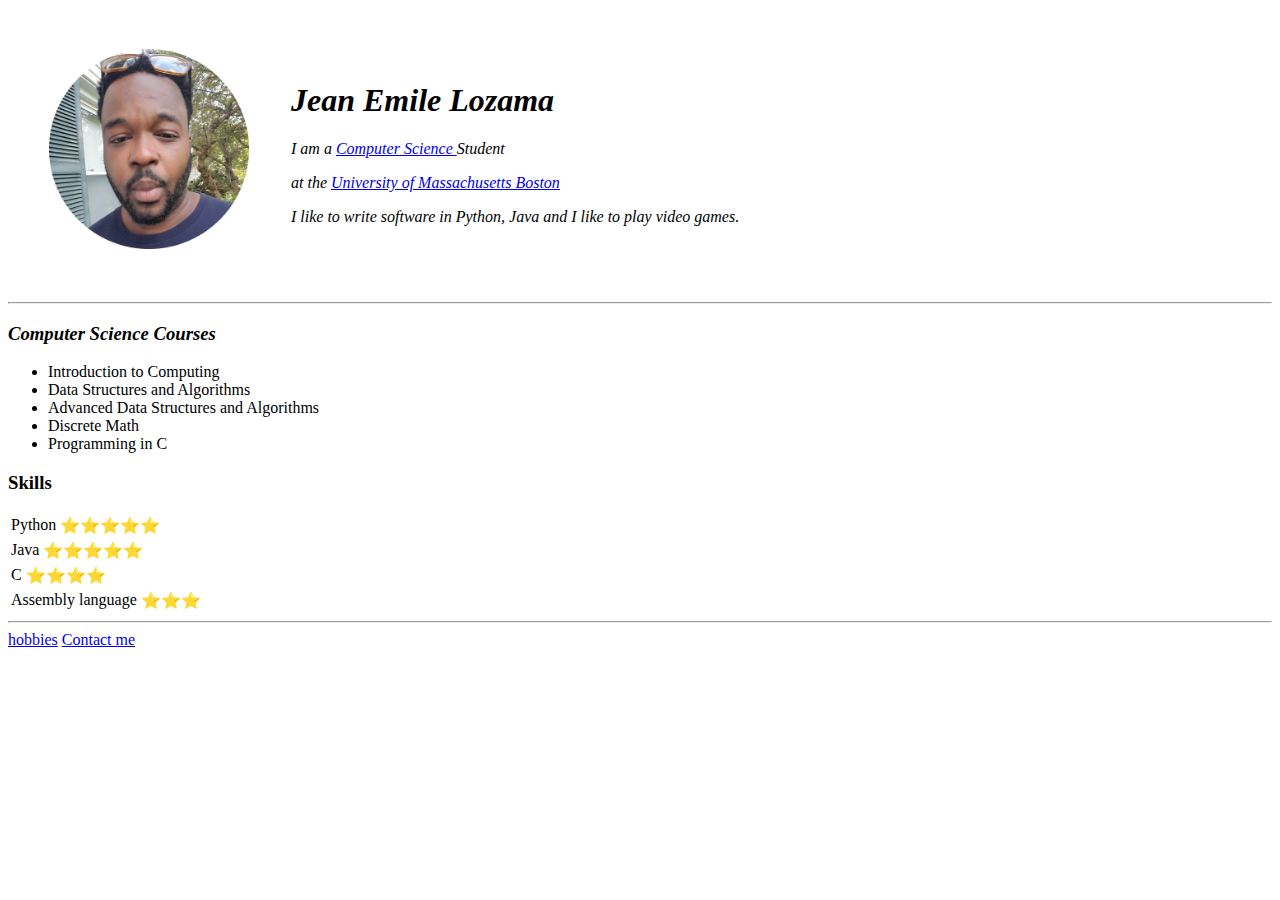
==== index.html @ f1a8966c "Add files via upload" ====
<!DOCTYPE html>
<html lang="en" dir="ltr">

<head>
  <meta charset="utf-8">
  <title>Jean Emile's personal Site</title>
</head>

<body bgcolor="">

</body>
<table cellspacing=40>
  <td><img height="200" src="images/Emile.png" alt="Emile profile pic"></td>
  <td>
    <h1><em>Jean Emile Lozama</em></h1>
    <p><em>I am a <a href="https://www.umb.edu">Computer Science </a> Student</em> </p>
    <p><em> at the <a href="https://www.umb.edu">University of Massachusetts Boston</a></em></p>
    <p><em>I like to write software in Python, Java and I like to play video games.</em></p>
  </td>
</table>


<hr>
<h3><strong><em>Computer Science Courses</em></strong></h3>
<ul>
  <li>Introduction to Computing</li>
  <li>Data Structures and Algorithms</li>
  <li>Advanced Data Structures and Algorithms</li>
  <li>Discrete Math</li>
  <li>Programming in C</li>
</ul>



<table cellspacing="2">
  <tr >
    <h3>Skills</h3>
    <td>Python</td>
    <td c>⭐️⭐️⭐️⭐️⭐️</td>
  </tr>
</table>
<table cellspacing="2">
  <tr>
    <td>Java</td>
    <td> ⭐️⭐️⭐️⭐️⭐️</td>
  </tr>

</table>
<table>
  <tr>
    <td>C</td>
    <td>⭐️⭐️⭐️⭐️</td>
  </tr>
</table>
<table>
  <tr>
    <td>Assembly language</td>
    <td>⭐️⭐️⭐️</td>
  </tr>
</table>
<hr>

<a href="hobbies.html">hobbies</a>



<a href="Contact me.html">Contact me</a>
<br>


</body>

</html>
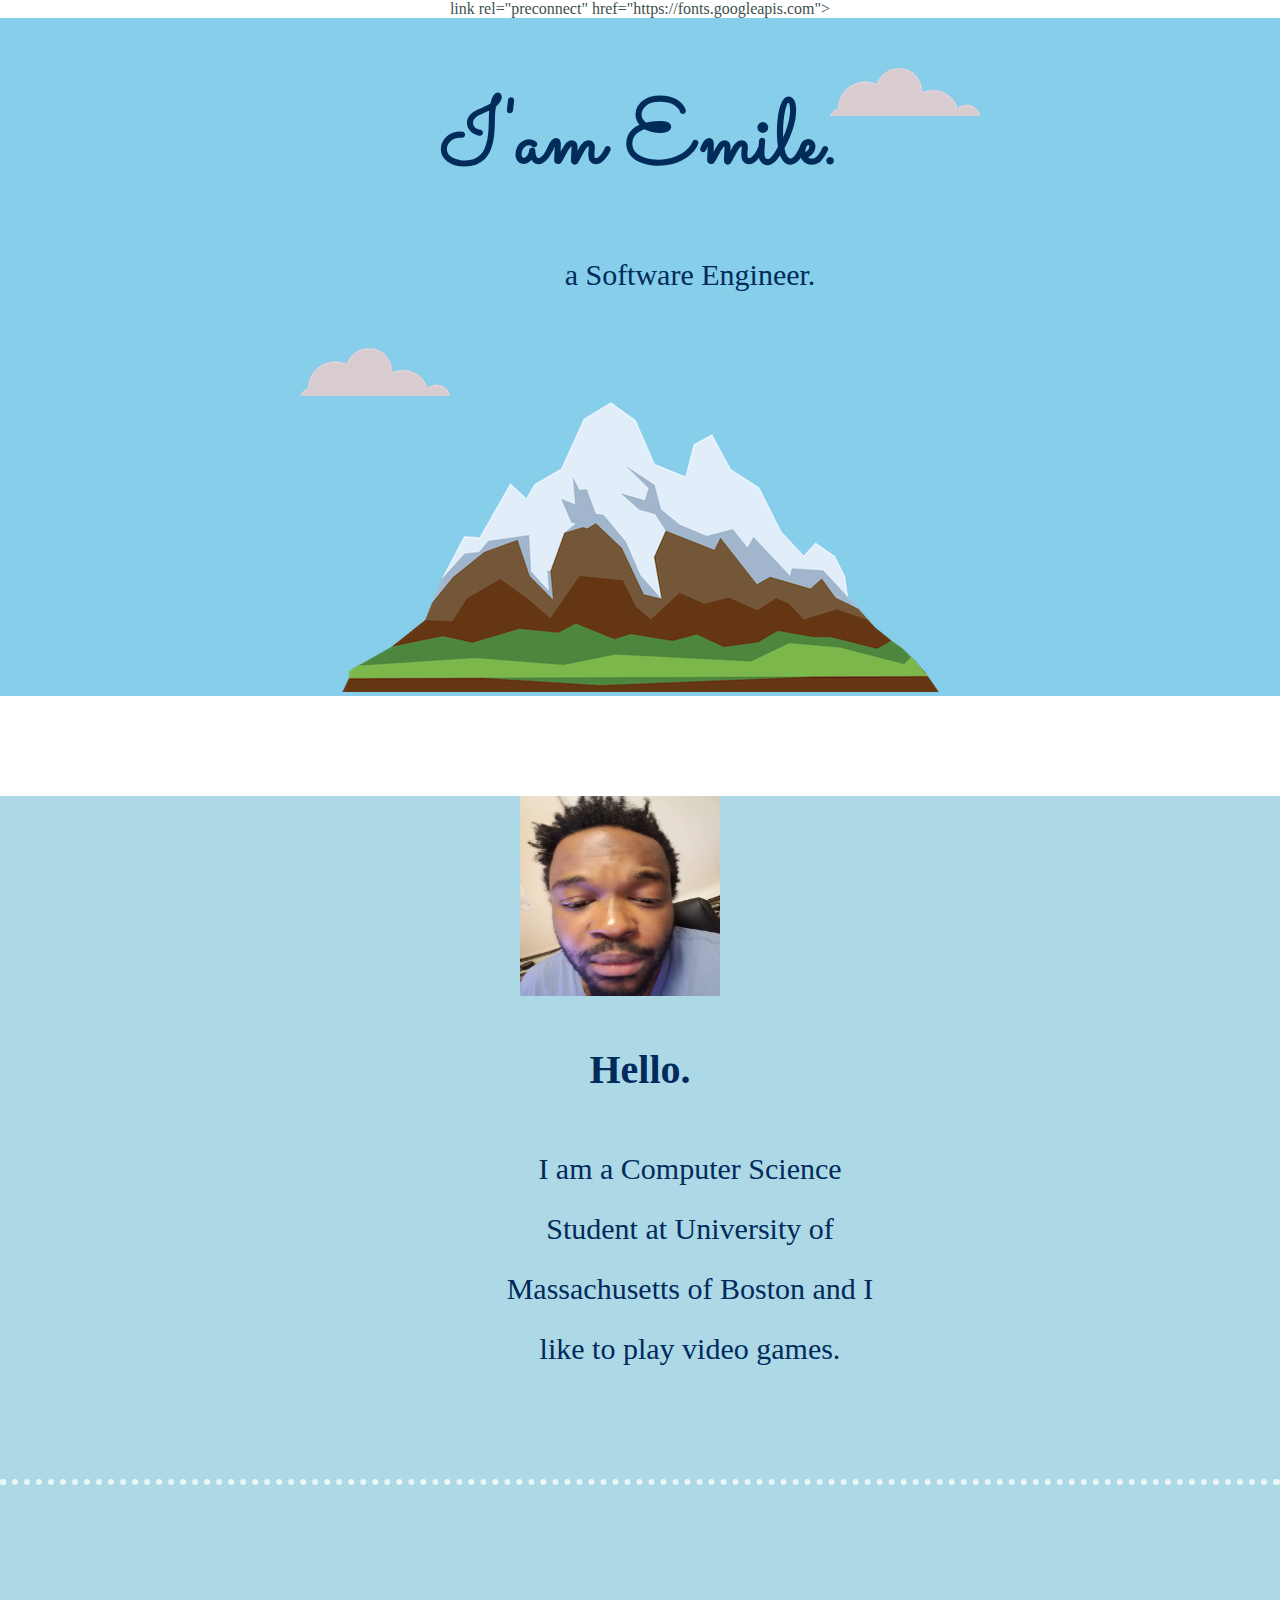
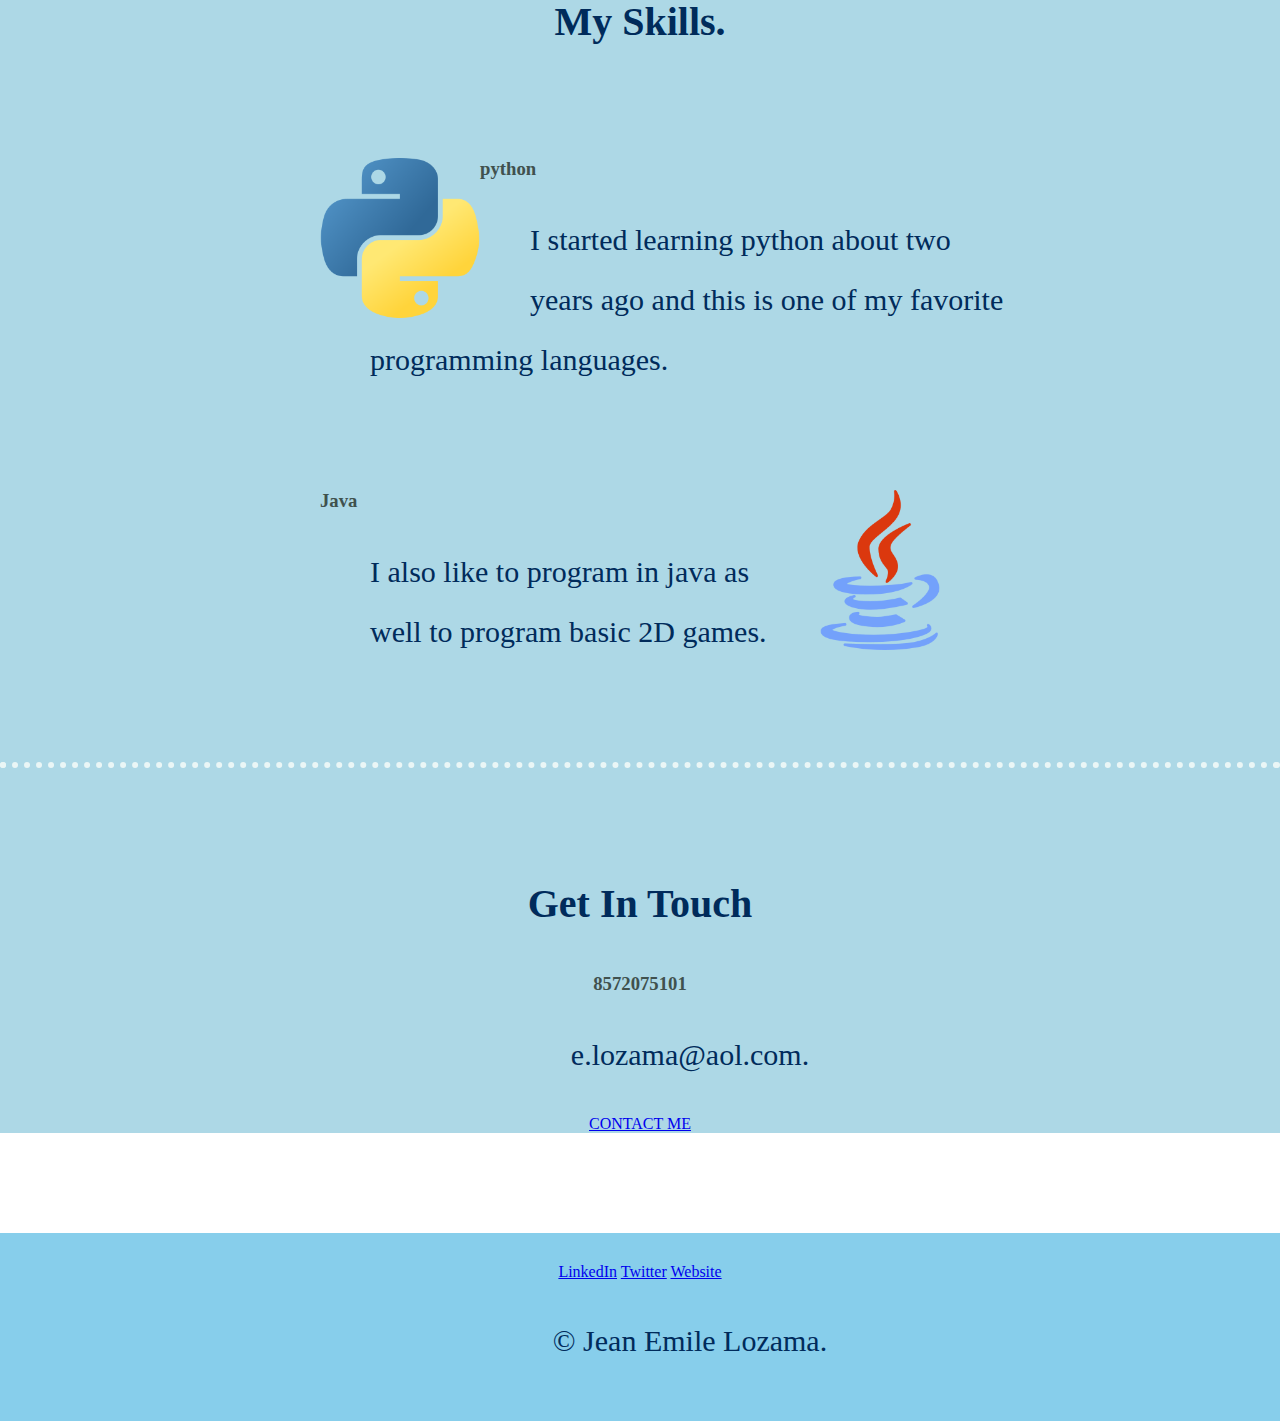
==== commit 4fbaf09c: "Add files via upload" ====
--- a/index.html
+++ b/index.html
@@ -3,69 +3,58 @@
 
 <head>
   <meta charset="utf-8">
-  <title>Jean Emile's personal Site</title>
+  <title>Jean Emile Lozama</title>
+  <link rel="stylesheet" href="css/styles.css">
+  <link rel="icon" href="favicon.ico">
+  link rel="preconnect" href="https://fonts.googleapis.com">
+<link rel="preconnect" href="https://fonts.gstatic.com" crossorigin>
+<link href="https://fonts.googleapis.com/css2?family=Montserrat:wght@200&family=Sacramento&display=swap" rel="stylesheet">
 </head>
 
-<body bgcolor="">
-
-</body>
-<table cellspacing=40>
-  <td><img height="200" src="images/Emile.png" alt="Emile profile pic"></td>
-  <td>
-    <h1><em>Jean Emile Lozama</em></h1>
-    <p><em>I am a <a href="https://www.umb.edu">Computer Science </a> Student</em> </p>
-    <p><em> at the <a href="https://www.umb.edu">University of Massachusetts Boston</a></em></p>
-    <p><em>I like to write software in Python, Java and I like to play video games.</em></p>
-  </td>
-</table>
+<body>
+  <div class="top-container">
+    <img class="top-cloud"src="images/cloud.png" alt="cloud-img">
+    <h1>I'am Emile.</h1>
+    <p>a Software Engineer.</p>
+    <img class="bottom-cloud"src="images/cloud.png" alt="cloud-img">
+    <img class="bottom-mountain"src="images/mountain.png" alt="mountain-img">
+  </div>
+  <div class="middle-container">
+    <div class="profile">
+      <img class="Emile-image"src= "images/Emile.png">
+      <h2>Hello.</h2>
+      <p class="intro">I am a Computer Science Student at University of Massachusetts of Boston and I like to play video games.</p>
+    </div>
+    <hr>
+    <div class="skills">
+      <h2>My Skills.</h2>
+      <div class="skill-row">
+        <img class="python-image" src="images/python.png">
+        <h3>python</h3>
+        <p>I started learning python about two years ago and this is one of my favorite programming languages.</p>
+      </div>
+      <div class="skill-row">
+        <img class="java-image" src="images/java.png" alt="">
+        <h3>Java</h3>
+        <p>I also like to program in java as well to program basic 2D games.</p>
+      </div>
+    </div>
+    <hr>
+    <div class="contact-me">
+      <h2>Get In Touch</h2>
+      <h3>8572075101</h3>
+      <p>e.lozama@aol.com.</p>
+      <a class="btn" href="mailto:e.lozama@aol.com">CONTACT ME</a>
+    </div>
+  </div>
 
 
-<hr>
-<h3><strong><em>Computer Science Courses</em></strong></h3>
-<ul>
-  <li>Introduction to Computing</li>
-  <li>Data Structures and Algorithms</li>
-  <li>Advanced Data Structures and Algorithms</li>
-  <li>Discrete Math</li>
-  <li>Programming in C</li>
-</ul>
-
-
-
-<table cellspacing="2">
-  <tr >
-    <h3>Skills</h3>
-    <td>Python</td>
-    <td c>⭐️⭐️⭐️⭐️⭐️</td>
-  </tr>
-</table>
-<table cellspacing="2">
-  <tr>
-    <td>Java</td>
-    <td> ⭐️⭐️⭐️⭐️⭐️</td>
-  </tr>
-
-</table>
-<table>
-  <tr>
-    <td>C</td>
-    <td>⭐️⭐️⭐️⭐️</td>
-  </tr>
-</table>
-<table>
-  <tr>
-    <td>Assembly language</td>
-    <td>⭐️⭐️⭐️</td>
-  </tr>
-</table>
-<hr>
-
-<a href="hobbies.html">hobbies</a>
-
-
-
-<a href="Contact me.html">Contact me</a>
-<br>
+  <div class="bottom-container">
+    <a class="footer-link" href="https://www.linkedin.com/">LinkedIn</a>
+    <a class="footer-link" href="https://twitter.com/">Twitter</a>
+    <a class="footer-link" href="https://www.appbrewery.co/">Website</a>
+    <p>© Jean Emile Lozama.</p>
+  </div>
 
 
 </body>
--- a/css/styles.css
+++ b/css/styles.css
@@ -0,0 +1,91 @@
+body {
+  margin: 0;
+  text-align: center;
+font-family: 'Tangerine', cursive;
+color: #40514E;
+}
+h1 {
+  margin: 50px auto 0 auto;
+  padding: 5px;
+  font-family: 'Sacramento', cursive;
+  font-size: 5.625rem;
+  color: #002B5B;
+
+}
+h2 {
+  font-size: 2.5rem;
+  text-align: center;
+  color: #002B5B;
+  padding: 1%;
+}
+hr {
+  border: dotted #EAF6F6 6px;
+  border-bottom: none;
+  margin: 100px auto;
+}
+
+.top-container{
+  background-color: skyblue;
+  position: relative;
+  padding-top: 5px;
+
+}
+.middle-container {
+  margin: 100px 0;
+  background-color: lightblue;
+}
+
+.bottom-container {
+  background-color: skyblue;
+  padding: 30px 0 20px;
+  text-align: center;
+}
+
+.bottom-cloud {
+  position: absolute;
+  left: 300px;
+  bottom: 300px;
+}
+.top-cloud {
+  position: absolute;
+  right: 300px;
+  top: 50px;
+}
+p {
+  font-size: 30px;
+  color: #002B5B;
+  position: relative;
+  top: 0;
+  left: 50px;
+  line-height: 2;
+}
+.a {
+  text-align: center;
+}
+.skill-row {
+  width: 50%;
+  margin: 100px auto 100px auto;
+  text-align: left;
+
+}
+.python-image{
+  width: 25%;
+  float: left;
+
+}
+.Emile-image {
+  height: 200px;
+  width: 200px;
+  margin-right: 50px;
+  margin-left: 10px;
+
+}
+.java-image {
+  width: 25%;
+  float: right;
+  margin-left: 50px;
+}
+.intro {
+  width: 30%;
+  margin: auto;
+}
